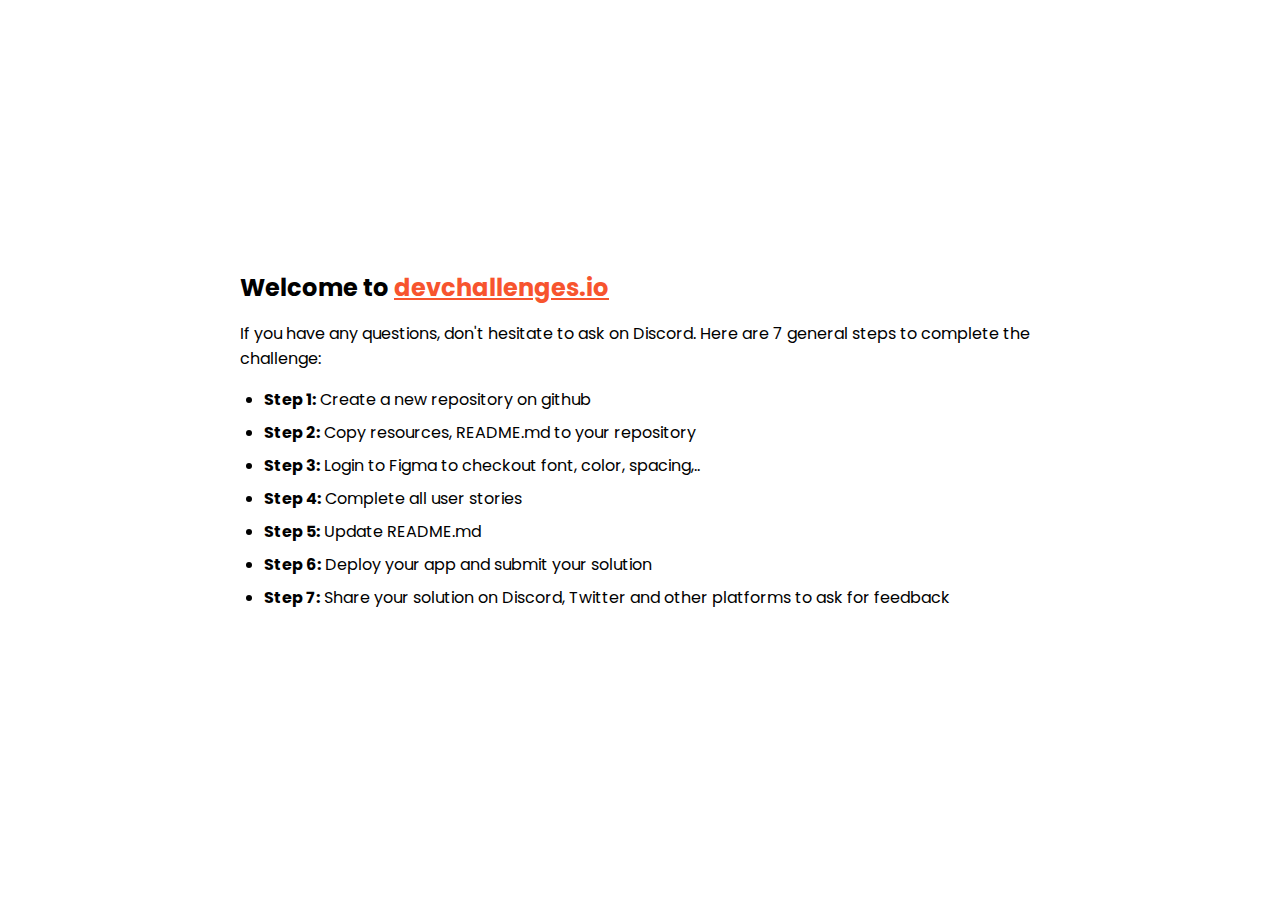
==== index.html @ 2bf82f52 "Reglas del reto" ====
<!DOCTYPE html>
<html lang="en">
  <head>
    <meta charset="utf-8" />
    <meta
      name="viewport"
      content="width=device-width, initial-scale=1,
  maximum-scale=5"
    />

    <link rel="icon" href="devchallenges.png" />

    <link
      rel="shortcut icon"
      type="image/x-icon"
      href="https://devchallenges.io/"
    />

    <link
      href="https://fonts.googleapis.com/css2?family=Poppins:wght@400;500&display=swap"
      rel="stylesheet"
    />

    <title>Devchallenges</title>

    <style>
      body {
        font-family: "Poppins", sans-serif;
      }

      ul {
        padding-left: 24px;
      }

      li {
        margin-bottom: 8px;
      }

      .welcome {
        max-width: 800px;
        margin: 0 auto;
      }

      .welcome-text {
        margin-top: 30vh;
        font-weight: 500;
      }

      .welcome-text p {
        font-size: 1rem;
        font-weight: 400;
      }

      .welcome-text h1 {
        font-size: 1.5rem;
      }

      .welcome-text a {
        color: #f7542e;
      }
    </style>
  </head>
  <body>
    <div class="welcome">
      <div class="welcome-text">
        <h1>
          Welcome to
          <a href="https://devchallenges.io/" target="_blank"
            >devchallenges.io</a
          >
        </h1>

        <p>
          If you have any questions, don't hesitate to ask on Discord. Here are
          7 general steps to complete the challenge:
        </p>
      </div>

      <ul>
        <li><b>Step 1:</b> Create a new repository on github</li>
        <li><b>Step 2:</b> Copy resources, README.md to your repository</li>
        <li>
          <b>Step 3:</b> Login to Figma to checkout font, color, spacing,..
        </li>
        <li><b>Step 4:</b> Complete all user stories</li>
        <li><b>Step 5:</b> Update README.md</li>
        <li><b>Step 6:</b> Deploy your app and submit your solution</li>
        <li>
          <b>Step 7:</b> Share your solution on Discord, Twitter and other
          platforms to ask for feedback
        </li>
      </ul>
    </div>
  </body>
</html>
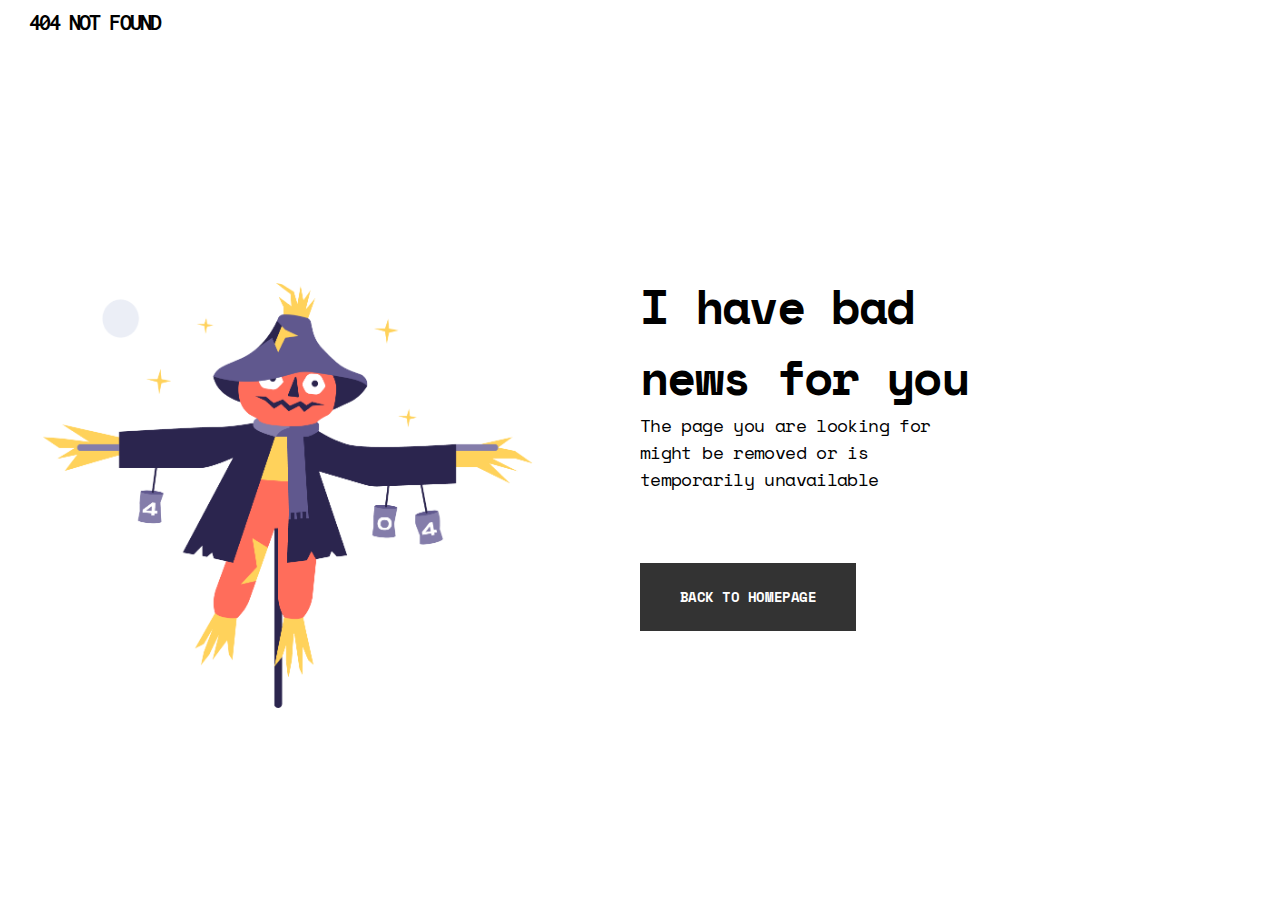
==== commit 7d51848e: "Rename notFound.html to index.html" ====
--- a/index.html
+++ b/index.html
@@ -1,95 +1,40 @@
 <!DOCTYPE html>
 <html lang="en">
-  <head>
-    <meta charset="utf-8" />
-    <meta
-      name="viewport"
-      content="width=device-width, initial-scale=1,
-  maximum-scale=5"
-    />
+<head>
+    <meta charset="UTF-8">
+    <meta http-equiv="X-UA-Compatible" content="IE=edge">
+    <meta name="viewport" content="width=device-width, initial-scale=1.0">
+    <link rel="stylesheet" href="./stylesheet.css">
+    <link rel="preconnect" href="https://fonts.googleapis.com">
+    <link rel="preconnect" href="https://fonts.gstatic.com" crossorigin>
+    <link href="https://fonts.googleapis.com/css2?family=Space+Mono&display=swap" rel="stylesheet">
+    <link rel="preconnect" href="https://fonts.googleapis.com">
+    <link rel="preconnect" href="https://fonts.gstatic.com" crossorigin>
+    <link href="https://fonts.googleapis.com/css2?family=Montserrat:wght@100&family=Space+Mono&display=swap" rel="stylesheet">
+    <link rel="preconnect" href="https://fonts.googleapis.com">
+    <link rel="preconnect" href="https://fonts.gstatic.com" crossorigin>
+    <link href="https://fonts.googleapis.com/css2?family=Inconsolata:wght@200&family=Montserrat:wght@100&family=Space+Mono&display=swap" rel="stylesheet">
 
-    <link rel="icon" href="devchallenges.png" />
-
-    <link
-      rel="shortcut icon"
-      type="image/x-icon"
-      href="https://devchallenges.io/"
-    />
-
-    <link
-      href="https://fonts.googleapis.com/css2?family=Poppins:wght@400;500&display=swap"
-      rel="stylesheet"
-    />
-
-    <title>Devchallenges</title>
-
-    <style>
-      body {
-        font-family: "Poppins", sans-serif;
-      }
-
-      ul {
-        padding-left: 24px;
-      }
-
-      li {
-        margin-bottom: 8px;
-      }
-
-      .welcome {
-        max-width: 800px;
-        margin: 0 auto;
-      }
-
-      .welcome-text {
-        margin-top: 30vh;
-        font-weight: 500;
-      }
-
-      .welcome-text p {
-        font-size: 1rem;
-        font-weight: 400;
-      }
-
-      .welcome-text h1 {
-        font-size: 1.5rem;
-      }
-
-      .welcome-text a {
-        color: #f7542e;
-      }
-    </style>
-  </head>
-  <body>
-    <div class="welcome">
-      <div class="welcome-text">
-        <h1>
-          Welcome to
-          <a href="https://devchallenges.io/" target="_blank"
-            >devchallenges.io</a
-          >
-        </h1>
-
-        <p>
-          If you have any questions, don't hesitate to ask on Discord. Here are
-          7 general steps to complete the challenge:
+    <title>404 Not found</title>
+</head>
+<body>
+    <header class="header-container">
+        <div class="container-title-page">
+            <div class="title_page">
+                404 not found
+            </div>
+        </div>
+        <figure class="container-image_scarecrow">
+            <img src="./Scarecrow.png" alt="scarecrow image" class="img_scarecrow">
+        </figure>
+    </header>
+    <div class="main-container">
+        <h1 class="main-title">I have bad news for you</h1>
+        <p class="main-info">
+            The page you are looking for might be removed or is temporarily unavailable
         </p>
-      </div>
-
-      <ul>
-        <li><b>Step 1:</b> Create a new repository on github</li>
-        <li><b>Step 2:</b> Copy resources, README.md to your repository</li>
-        <li>
-          <b>Step 3:</b> Login to Figma to checkout font, color, spacing,..
-        </li>
-        <li><b>Step 4:</b> Complete all user stories</li>
-        <li><b>Step 5:</b> Update README.md</li>
-        <li><b>Step 6:</b> Deploy your app and submit your solution</li>
-        <li>
-          <b>Step 7:</b> Share your solution on Discord, Twitter and other
-          platforms to ask for feedback
-        </li>
-      </ul>
+        <button class="back-button">back to homepage</button>
     </div>
-  </body>
+    <footer class="main-footer">created by carloscano-PyRep - devChallenges.io</footer>
+</body>
 </html>
--- a/stylesheet.css
+++ b/stylesheet.css
@@ -0,0 +1,122 @@
+*{
+    margin: 0px;
+    font-family: 'Space Mono', monospace;
+    overflow: hidden;
+}
+
+.header-container{
+    width: 100%;
+}
+.container-title-page{
+    margin-left:5%;
+    width: 100%;
+    height:45px;
+    display: flex;
+    align-items: center;
+}
+.title_page{
+    width: 100%;
+    font-family: 'Inconsolata';
+    font-style: normal;
+    font-weight: 700;
+    font-size: 24px;
+    line-height: 25px;
+    letter-spacing: -0.08em;
+    text-transform: uppercase;
+}
+.container-image_scarecrow{
+    width: 100%;
+    display: flex;
+    justify-content:center;
+}
+.img_scarecrow{
+    width:286.83px;
+    height:220.35px;
+}
+
+.main-container{
+    width: 100%;
+    display: flex;
+    flex-direction:column;
+    margin:0 5%;
+}
+.main-title{
+    width:350px;
+    height:142px;
+    font-style: normal;
+    font-weight: 700px;
+    font-size:48px;
+    line-height: 71px;
+    letter-spacing: -0.035em;
+}
+.main-info{
+    width:328px;
+    height:81px;
+    font-style: normal;
+    font-weight: 400;
+    font-size: 18px;
+    line-height: 27px;
+    letter-spacing: -0.035em;
+}
+.back-button{
+    width: 216px;
+    height:68px;
+    background: #333333;
+    font-family: 'Space Mono';
+    font-style: normal;
+    font-weight: 700;
+    font-size: 14px;
+    line-height: 21px;
+    letter-spacing: -0.035em;
+    text-transform: uppercase;
+    border: none;
+    color: #FFFFFF;
+    margin-top: 70px;
+    cursor:pointer;
+}
+.main-footer{
+    width: 400px;
+    padding-top: 40%;
+    font-family: 'Montserrat';
+    font-style: normal;
+    font-weight: 700;
+    font-size: 14px;
+    line-height: 17px;
+    text-align: center;
+    color: #c8c8c8;
+}
+@media(min-width:670px){
+    body{
+        display:flex;
+    }
+    .header-container{
+        height:100vh;
+    }
+    .main-container{
+        height:100vh;
+        justify-content: center;
+    }
+    .container-image_scarecrow{
+        width: 100%;
+        height:100vh;
+        display: flex;
+        justify-content:center;
+        align-items: center;
+    }
+    .main-title{
+        align-items: center;
+    }
+    .main-footer{
+        display:none;
+    }
+    .img_scarecrow{
+        width:500px;
+        height:375px;
+    }
+}
+@media(min-width:850px){
+    .img_scarecrow{
+        width:490px;
+        height:425px;
+    }
+}